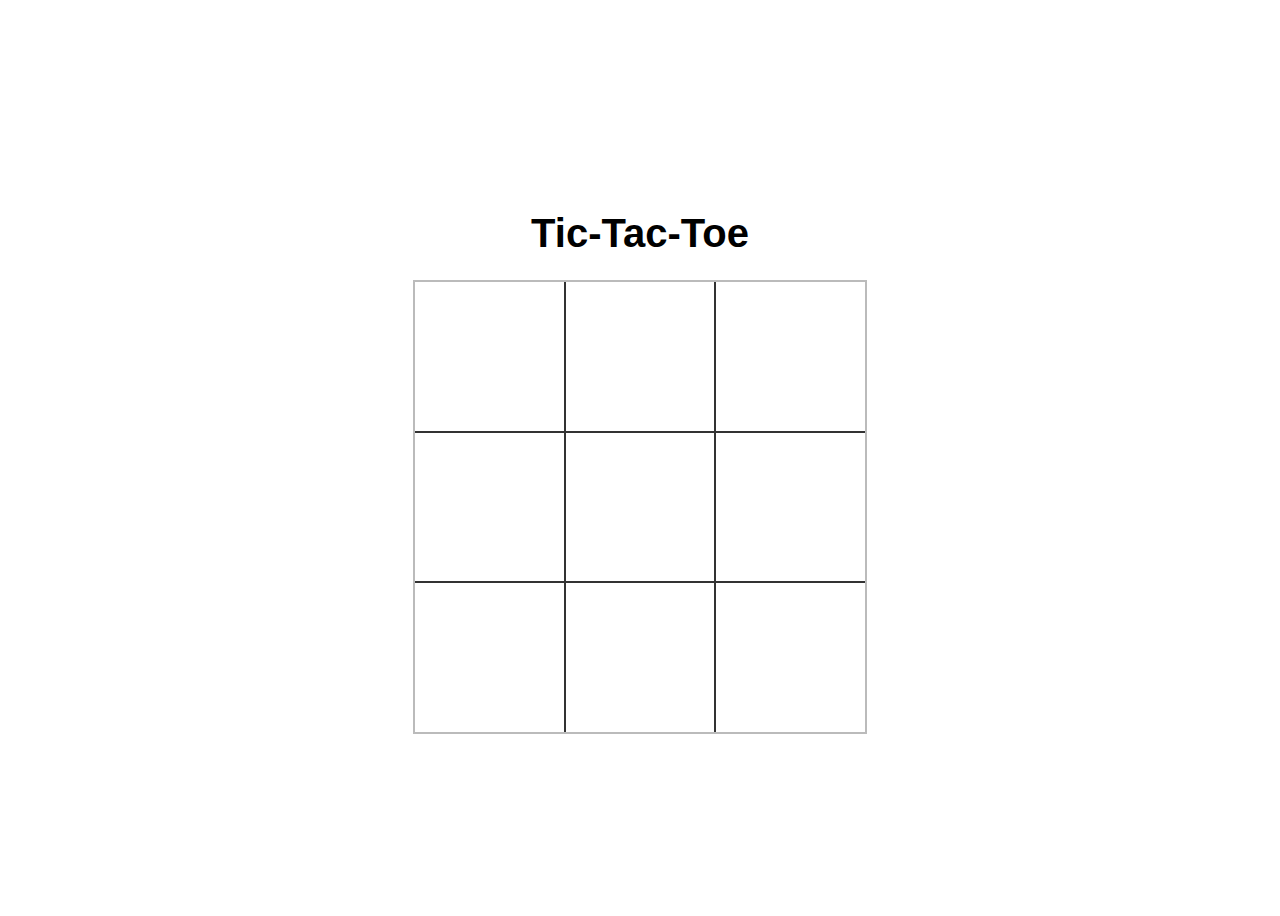
==== tic.html @ c883ab5f "Add files via upload" ====
<!DOCTYPE html>
<html lang="en">
  <head>
    <meta charset="UTF-8" />
    <meta http-equiv="X-UA-Compatible" content="IE=edge" />
    <meta name="viewport" content="width=device-width, initial-scale=1.0" />
    <link rel="stylesheet" href="./css/tic.css" />
    <title>Tic Tac Toe</title>
  </head>
  <body>
    <main>
      <h1>Tic-Tac-Toe</h1>
      <div class="board">
        <div class="box" id="i1"></div>
        <div class="box" id="i2"></div>
        <div class="box" id="i3"></div>
        <div class="box" id="i4"></div>
        <div class="box" id="i5"></div>
        <div class="box" id="i6"></div>
        <div class="box" id="i7"></div>
        <div class="box" id="i8"></div>
        <div class="box" id="i9"></div>
      </div>
    </main>
    <script src="./js/tic.js"></script>
  </body>
</html>
---- css/tic.css ----
main {
  display: flex;
  flex-direction: column;
  align-items: center;
  justify-content: center;
  height: 100vh;
}

main h1 {
  font-size: 2.5rem;
  font-family: "Arial";
}

.board {
  display: flex;
  width: 450px;
  height: 450px;
  outline: 2px solid #bbb;
  flex-wrap: wrap;
}

.box {
  width: 150px;
  height: 150px;
  outline: 1px solid #333;
  display: flex;
  align-items: center;
  justify-content: center;
}

.b-0 {
  width: 85px;
  height: 85px;
  border-radius: 50%;
  border: 10px solid rgb(242, 61, 61);
}

.b-X {
  color: #222;
  font-size: 170px;
  font-weight: bolder;
  transform: rotate(45deg);
}

button {
  margin-top: 20px;
  background-color: rgb(242, 61, 61);
  padding: 0.5em 1em;
  font-size: 1.1rem;
  border: 0;
  color: white;
  border-radius: 12px;
  cursor: pointer;
}/*# sourceMappingURL=tic.css.map */
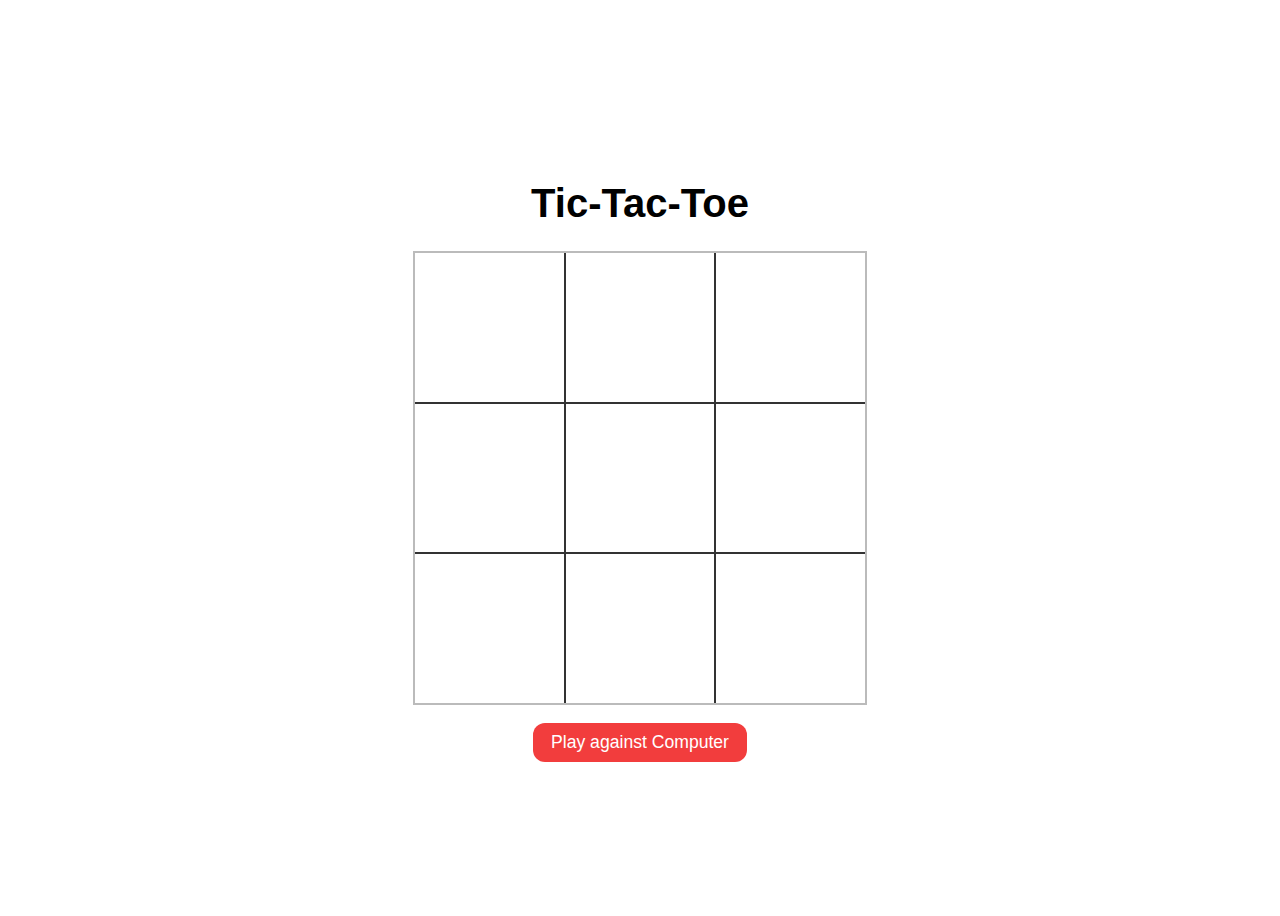
==== commit a41eb583: "Minor bug fixes and human v human mode added" ====
--- a/tic.html
+++ b/tic.html
@@ -21,6 +21,9 @@
         <div class="box" id="i8"></div>
         <div class="box" id="i9"></div>
       </div>
+      <a href="index.html">
+        <button id="btn">Play against Computer</button>
+      </a>
     </main>
     <script src="./js/tic.js"></script>
   </body>
